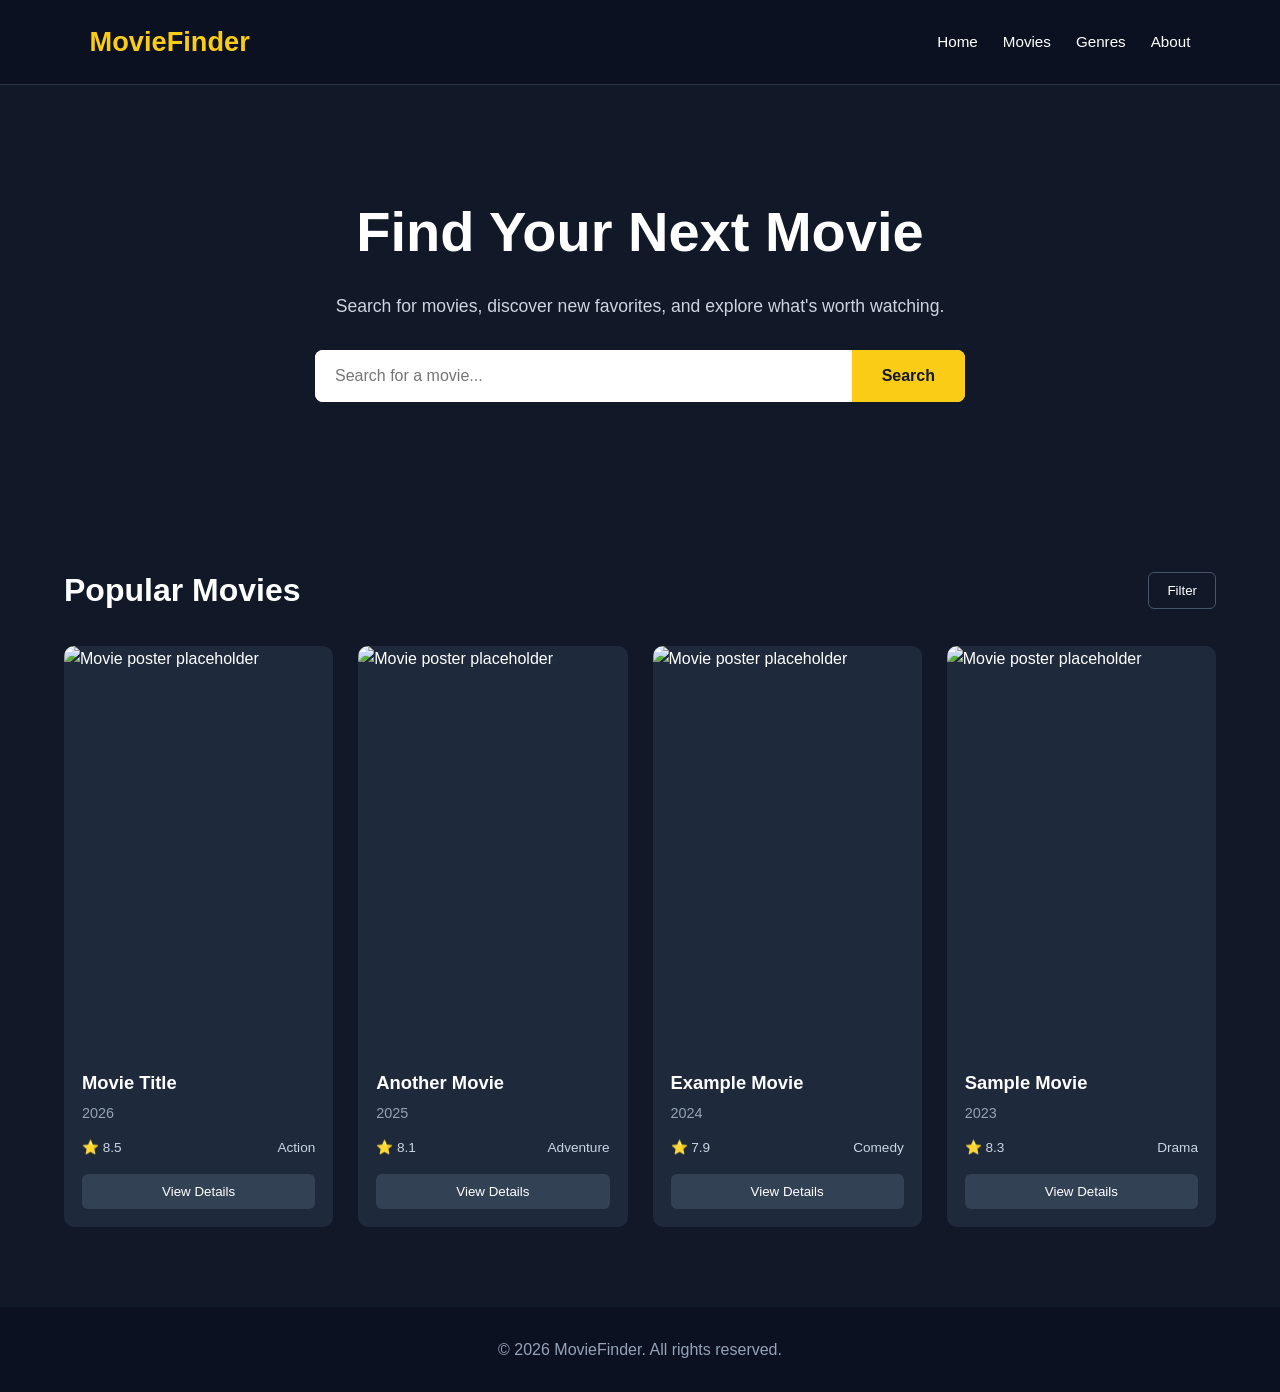
==== index.html @ dce2d761 "feat: first commit" ====
<!DOCTYPE html>
<html lang="en">
<head>
    <meta charset="UTF-8">
    <meta name="viewport" content="width=device-width, initial-scale=1.0">
    <link rel="stylesheet" href="style.css">
    <script src="index.js"></script>
    <title>Movies</title>
</head>
<body>
   <header class="navbar">
    <div class="logo">MovieFinder</div>
    <nav>
        <a href="#">Home</a>
        <a href="#">Movies</a>
        <a href="#">Genres</a>
        <a href="#">About</a>
    </nav>
</header>
<section class="hero">
    <div class="hero-content">
        <h1>Find Your Next Movie</h1>
        <p> Search for movies, discover new favorites, and explore what's worth watching. </p>
        <form class="search-form">
            <input type="text" placeholder="Search for a movie..." aria-label="Search for a movie" >
            <button type="submit"> Search </button>
        </form>
    </div> 
</section>
<main class="container"> 
    <div class="section-heading">
        <h2>Popular Movies</h2>
        <button class="filter-button"> Filter </button>
    </div>
    <section class="movie-grid">

<article class="movie-card">
    <div class="movie-poster">
        <img src="" alt="Movie poster placeholder" >
    </div>
    <div class="movie-info">
        <h3>Movie Title</h3>
        <p class="movie-year">2026</p>
        <div class="movie-details">
            <span>⭐ 8.5</span>
            <span>Action</span>
        </div>
        <button class="details-button"> View Details </button>
    </div>
    </article>

 <article class="movie-card">
    <div class="movie-poster">
        <img src="" alt="Movie poster placeholder" >
    </div>
    <div class="movie-info">
        <h3>Another Movie</h3>
        <p class="movie-year">2025</p>
        <div class="movie-details">
            <span>⭐ 8.1</span>
            <span>Adventure</span>
        </div>
        <button class="details-button"> View Details </button>
    </div>
</article>

<article class="movie-card">
    <div class="movie-poster">
        <img src="" alt="Movie poster placeholder" >
    </div>
    <div class="movie-info">
        <h3>Example Movie</h3>
        <p class="movie-year">2024</p>
        <div class="movie-details">
            <span>⭐ 7.9</span>
            <span>Comedy</span>
        </div>
        <button class="details-button"> View Details </button>
    </div>
</article>

<article class="movie-card">
    <div class="movie-poster">
        <img src="" alt="Movie poster placeholder" >
    </div>
    <div class="movie-info">
        <h3>Sample Movie</h3>
        <p class="movie-year">2023</p>
        <div class="movie-details">
            <span>⭐ 8.3</span>
            <span>Drama</span>
        </div>
        <button class="details-button"> View Details </button>
    </div>
</article>
</section>
</main>

 <footer class="footer">
    <p> &copy; 2026 MovieFinder. All rights reserved. </p>
</footer>
</body>
</html>
---- style.css ----
* {
    margin: 0;
    padding: 0;
    box-sizing: border-box;
}

body { 
    font-family: Arial, Helvetica, sans-serif;
    background-color: #111827;
    color: #ffffff;
    line-height: 1.6;
}

.container {
    width: 90%;
    max-width: 1200px;
    margin: 60px auto;
}

/* Navigation */

.navbar {
    display: flex;
    justify-content: space-between;
    align-items: center;
    padding: 20px 7%;
    background-color: #0b1120;
    border-bottom: 1px solid #273244; 
}

.logo { 
    font-size: 1.7rem;
    font-weight: bold;
    color: #facc15;
}

.navbar nav {
    display: flex;
    gap: 25px;
}

.navbar nav a {
    color: #ffffff;
    text-decoration: none;
    font-size: 0.95rem;
    transition: color 0.3s ease;
}

.navbar nav a:hover {
    color: #facc15;
}

/* SEARCH AREA */
.hero {
     min-height: 420px;
     display: flex;
     justify-content: center;
     align-items: center;
     text-align: center;
     padding: 60px 20px;
     background: linear-gradient( rgba(17, 24, 39, 0.85), rgba(17, 24, 39, 0.95) ), url("https://via.placeholder.com/1600x700"); background-size: cover;
     background-position: center;
    } 
    
.hero-content {
    max-width: 800px;
    width: 100%;
} 

.hero h1 {
     font-size: 3.5rem;
     margin-bottom: 15px;
    }
    
.hero p {
    color: #cbd5e1;
    font-size: 1.1rem;
    margin-bottom: 30px;
}

/* Search Bar */

.search-form {
    display: flex;
    max-width: 650px;
    margin: 0 auto;
    background-color: #ffffff;
    border-radius: 8px;
    overflow: hidden;
}
.search-form input {
    flex: 1;
    padding: 17px 20px;
    border: none;
    outline: none;
    font-size: 1rem;
    color: #111827;
} 
.search-form button {
    padding: 0 30px;
    border: none;
    background-color: #facc15;
    color: #111827;
    font-weight: bold;
    font-size: 1rem;
    cursor: pointer;
    transition: background-color 0.3s ease;
} 
.search-form button:hover {
    background-color: #eab308;
}

/* Heading */

.section-heading {
    display: flex;
    justify-content: space-between;
    align-items: center;
    margin-bottom: 30px;
}
.section-heading h2 {
    font-size: 2rem;
}
.filter-button {
    padding: 10px 18px;
    border: 1px solid #475569;
    border-radius: 6px;
    background-color: transparent;
    color: #ffffff;
    cursor: pointer;
}
.filter-button:hover {
    background-color: #1e293b;
}

/* Movie Grid */

.movie-grid {
    display: grid;
    grid-template-columns: repeat(4, 1fr);
    gap: 25px;
}

/* Movie Card */

.movie-card { 
    background-color: #1e293b;
    border-radius: 10px;
    overflow: hidden;
    transition: transform 0.3s ease, box-shadow 0.3s ease;
}
.movie-card:hover {
    transform: translateY(-7px);
    box-shadow: 0 15px 30px rgba(0, 0, 0, 0.35);
}

/* Movie Poster */

.movie-poster {
    width: 100%;
    aspect-ratio: 2 / 3;
    overflow: hidden;
}
.movie-poster img {
    width: 100%;
    height: 100%;
    object-fit: cover;
    display: block;
}

/* Movie Info */

.movie-info {
    padding: 18px;
}
.movie-info h3 {
    font-size: 1.15rem;
    margin-bottom: 5px;
}
.movie-year {
    color: #94a3b8;
    font-size: 0.9rem;
    margin-bottom: 12px;
}
.movie-details {
    display: flex;
    justify-content: space-between;
    color: #cbd5e1;
    font-size: 0.85rem;
    margin-bottom: 15px;
}


.details-button {
    width: 100%;
    padding: 10px;
    border: none;
    border-radius: 6px;
    background-color: #334155;
    color: #ffffff;
    cursor: pointer;
    transition: background-color 0.3s ease;
}
.details-button:hover {
    background-color: #475569;
}

/* Footer */

.footer {
    text-align: center;
    padding: 30px;
    background-color: #0b1120;
    color: #94a3b8;
    margin-top: 80px;
}

/* Tablets */
@media (max-width: 900px) {
    .movie-grid {
        grid-template-columns: repeat(3, 1fr);
    }
    .hero h1 {
        font-size: 2.8rem;
    }
}

/* Smaller tablets */
@media (max-width: 700px) {
    .navbar {
        flex-direction: column;
        gap: 15px;
    }
    .movie-grid{
        grid-template-columns: repeat(2, 1fr);
    }
    .hero h1 {
        font-size: 2.4rem;
    }
}

/* Phones */

@media (max-width: 500px) {
    .navbar nav {
        gap: 15px;
    }
    .hero {
        min-height: 350px;
    }
    .hero h1 {
        font-size: 2rem;
    }
    .hero p {
        font-size: 0.95rem;
    }
    .search-form {
        flex-direction: column;
        background-color: transparent;
    }
    .search-form input {
        width: 100%;
        border-radius: 6px;
        margin-bottom: 10px;
    }
    .search-form button {
        padding: 14px;
        border-radius: 6px;
    }
    .movie-grid {
        grid-template-columns: 1fr;
    }
    .section-heading {
        align-items: flex-start;
    }
}
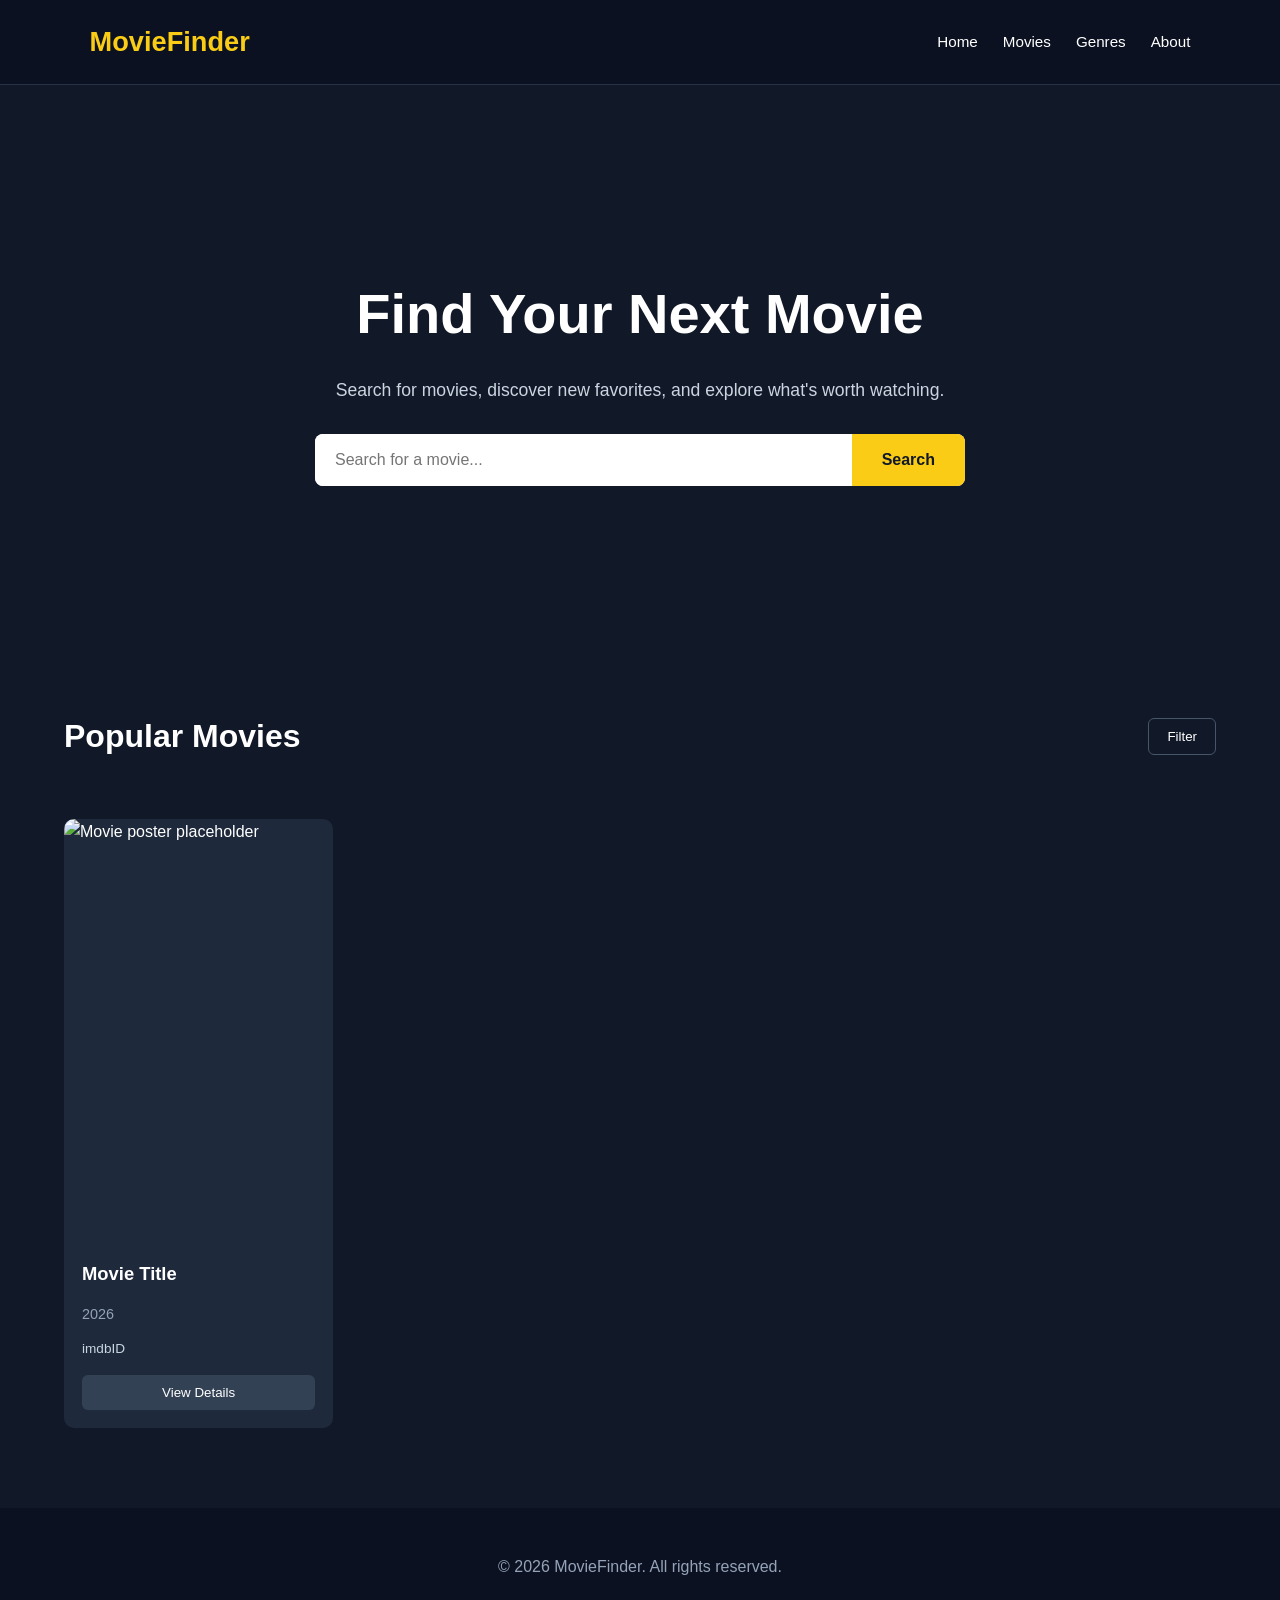
==== commit 954881c4: "feat: second commit" ====
--- a/index.html
+++ b/index.html
@@ -32,24 +32,24 @@
         <h2>Popular Movies</h2>
         <button class="filter-button"> Filter </button>
     </div>
+
     <section class="movie-grid">
+        <div class="movie-card">
+            <div class="movie-poster">
+                <img src="" alt="Movie poster placeholder" >
+            </div>
+            
+            <div class="movie-info">
+                <h3>Movie Title</h3>
+                <p class="movie-year">2026</p>
+                <div class="movie-details">
+                    <span>imdbID</span>
+                </div>
+                <button class="details-button"> View Details </button>
+            </div>
+        </div>
 
-<article class="movie-card">
-    <div class="movie-poster">
-        <img src="" alt="Movie poster placeholder" >
-    </div>
-    <div class="movie-info">
-        <h3>Movie Title</h3>
-        <p class="movie-year">2026</p>
-        <div class="movie-details">
-            <span>⭐ 8.5</span>
-            <span>Action</span>
-        </div>
-        <button class="details-button"> View Details </button>
-    </div>
-    </article>
-
- <article class="movie-card">
+ <!-- <div class="movie-card">
     <div class="movie-poster">
         <img src="" alt="Movie poster placeholder" >
     </div>
@@ -62,9 +62,9 @@
         </div>
         <button class="details-button"> View Details </button>
     </div>
-</article>
+</div>
 
-<article class="movie-card">
+<div class="movie-card">
     <div class="movie-poster">
         <img src="" alt="Movie poster placeholder" >
     </div>
@@ -77,9 +77,9 @@
         </div>
         <button class="details-button"> View Details </button>
     </div>
-</article>
+</div>
 
-<article class="movie-card">
+<div class="movie-card">
     <div class="movie-poster">
         <img src="" alt="Movie poster placeholder" >
     </div>
@@ -92,7 +92,7 @@
         </div>
         <button class="details-button"> View Details </button>
     </div>
-</article>
+</div> -->
 </section>
 </main>
 
--- a/style.css
+++ b/style.css
@@ -1,10 +1,7 @@
-* {
+body { 
     margin: 0;
     padding: 0;
     box-sizing: border-box;
-}
-
-body { 
     font-family: Arial, Helvetica, sans-serif;
     background-color: #111827;
     color: #ffffff;
@@ -58,7 +55,8 @@
      align-items: center;
      text-align: center;
      padding: 60px 20px;
-     background: linear-gradient( rgba(17, 24, 39, 0.85), rgba(17, 24, 39, 0.95) ), url("https://via.placeholder.com/1600x700"); background-size: cover;
+     background: linear-gradient( rgba(17, 24, 39, 0.85), rgba(17, 24, 39, 0.95) ),;
+     background-size: cover;
      background-position: center;
     } 
     
